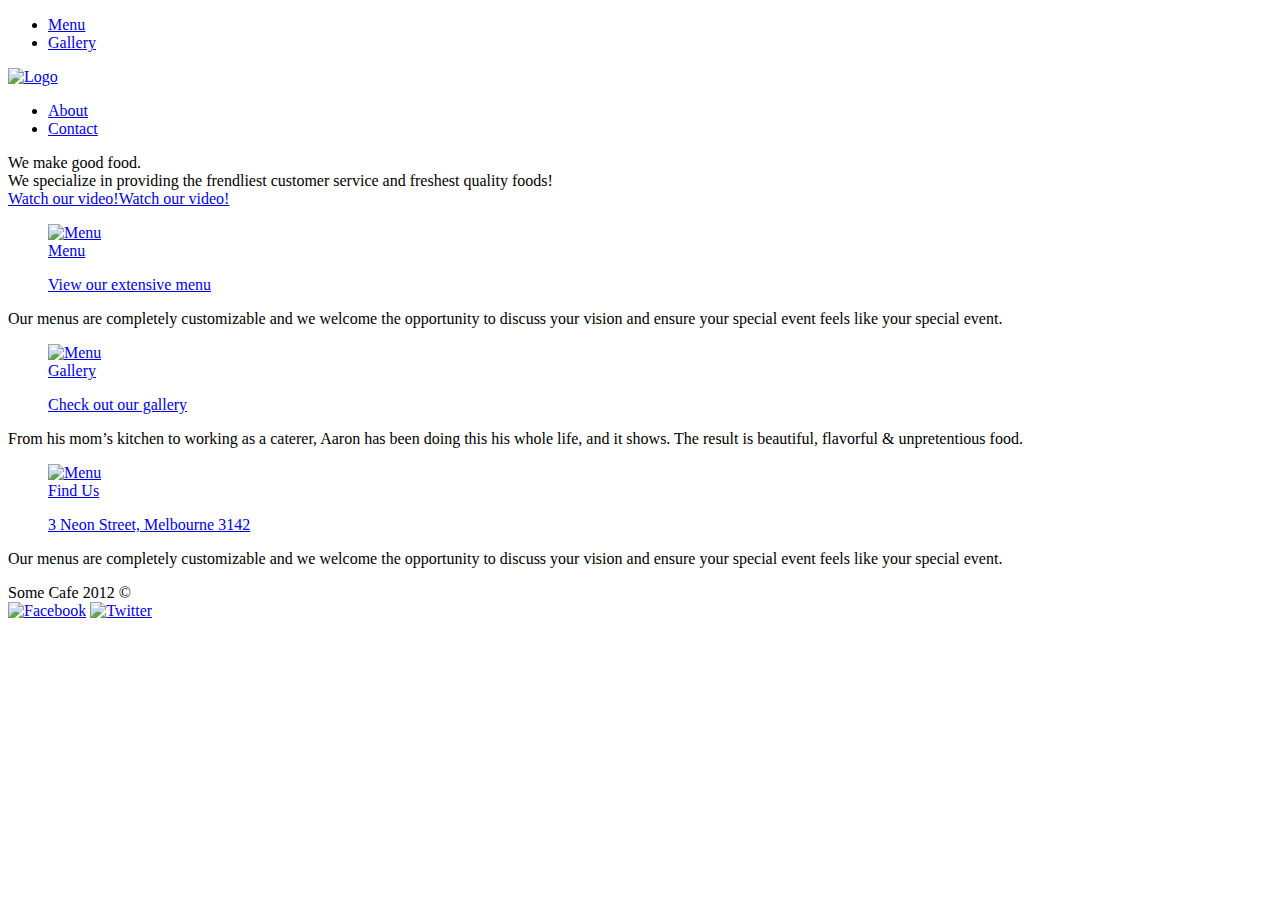
==== Article 02 - Working with Media and Geolocation in HTML5/index.html @ 377db278 "Working with Media and Geolocation in HTML5" ====
<!DOCTYPE html>

<head>

<!--

Template carefully designed and coded by Neon Three.

<a rel="license" href="http://creativecommons.org/licenses/by/3.0/"><img alt="Creative Commons Licence" style="border-width:0" src="http://i.creativecommons.org/l/by/3.0/88x31.png" /></a><br /><span xmlns:dct="http://purl.org/dc/terms/" href="http://purl.org/dc/dcmitype/InteractiveResource" property="dct:title" rel="dct:type">HTML5 Article #1</span> by <a xmlns:cc="http://creativecommons.org/ns#" href="http://www.neonthree.com" property="cc:attributionName" rel="cc:attributionURL">Neon Three</a> is licensed under a <a rel="license" href="http://creativecommons.org/licenses/by/3.0/">Creative Commons Attribution 3.0 Unported License</a>.<br />Based on a work at <a xmlns:dct="http://purl.org/dc/terms/" href="https://github.com/NeonThree/html5" rel="dct:source">github.com</a>.
 
-->

<title>Some Cafe</title>

<meta http-equiv="content-type" content="text/html; charset=UTF-8" />

<script src="js/html5shiv.js"></script>

<link href="css/style.css" rel="stylesheet" type="text/css" media="screen">

</head>

<body>

<header>

	<nav>
        
		<ul>
        
			<li><a href="pages/menu.html">Menu</a></li>
  			<li><a href="pages/gallery.html">Gallery</a></li>
                            
		</ul>
            
		<section id="logo">
            
     		<a href="index.html"><img src="images/logo.jpg" width="300" height="90" alt="Logo"></a>
            
		</section>
            
		<ul id="navtwo">
        
			
            <li><a href="#">About</a></li>
			<li><a href="pages/contact.html">Contact</a></li>
                            
		</ul>
        
	</nav>

</header>

<section id="feature">

<section id="container">
    	
<section id="headline">

	We make good food.
    
</section>

<section id="tagline">
    
	We specialize in providing the frendliest customer service and freshest quality foods!
    
</section>

<a href="pages/video.html" class="button">Watch our video!<span>Watch our video!</span></a>
    
<section id="menu">

	<figure><a href="pages/menu.html"><img src="images/menu.jpg" alt="Menu" width="290" height="140"></a><figcaption><a href="pages/menu.html">Menu<p>View our extensive menu</p></a></figcaption></figure>
    
    

	<p>Our menus are completely customizable and we welcome the opportunity to discuss your vision and ensure your special event feels like your special event.</p>
                
</section>
    
<section id="gallery">
                
	<figure><a href="pages/gallery.html"><img src="images/gallery.jpg" alt="Menu" width="290" height="140"></a><figcaption><a href="pages/gallery.html">Gallery<p>Check out our gallery</p></a></figcaption></figure>
    
    

	<p>From his mom’s kitchen to working as a caterer, Aaron has been doing this his whole life, and it shows. The result is beautiful, flavorful & unpretentious food.</p>
                
</section>
    
<section id="findus">

	<figure><a href="pages/contact.html"><img src="images/findus.jpg" alt="Menu" width="290" height="140"></a><figcaption><a href="pages/contact.html">Find Us<p>3 Neon Street, Melbourne 3142</p></a></figcaption></figure>
                
	<p>Our menus are completely customizable and we welcome the opportunity to discuss your vision and ensure your special event feels like your special event.</p>

</section>

</section>

</section>

<footer>

	<section id="footercontainer">

        Some Cafe 2012 &copy;
            
        <section id="social">
                
            <a href="http://www.facebook.com/" target="_blank"><img src="images/facebook.png" width="40" height="40" alt="Facebook"></a>
            <a href="http://www.twitter.com/" target="_blank"><img src="images/twitter.png" width="40" height="40" alt="Twitter"></a>
                
        </section>
        
	</section>

</footer>

<link href='http://fonts.googleapis.com/css?family=Pacifico' rel='stylesheet' type='text/css'>

</body>

</html>
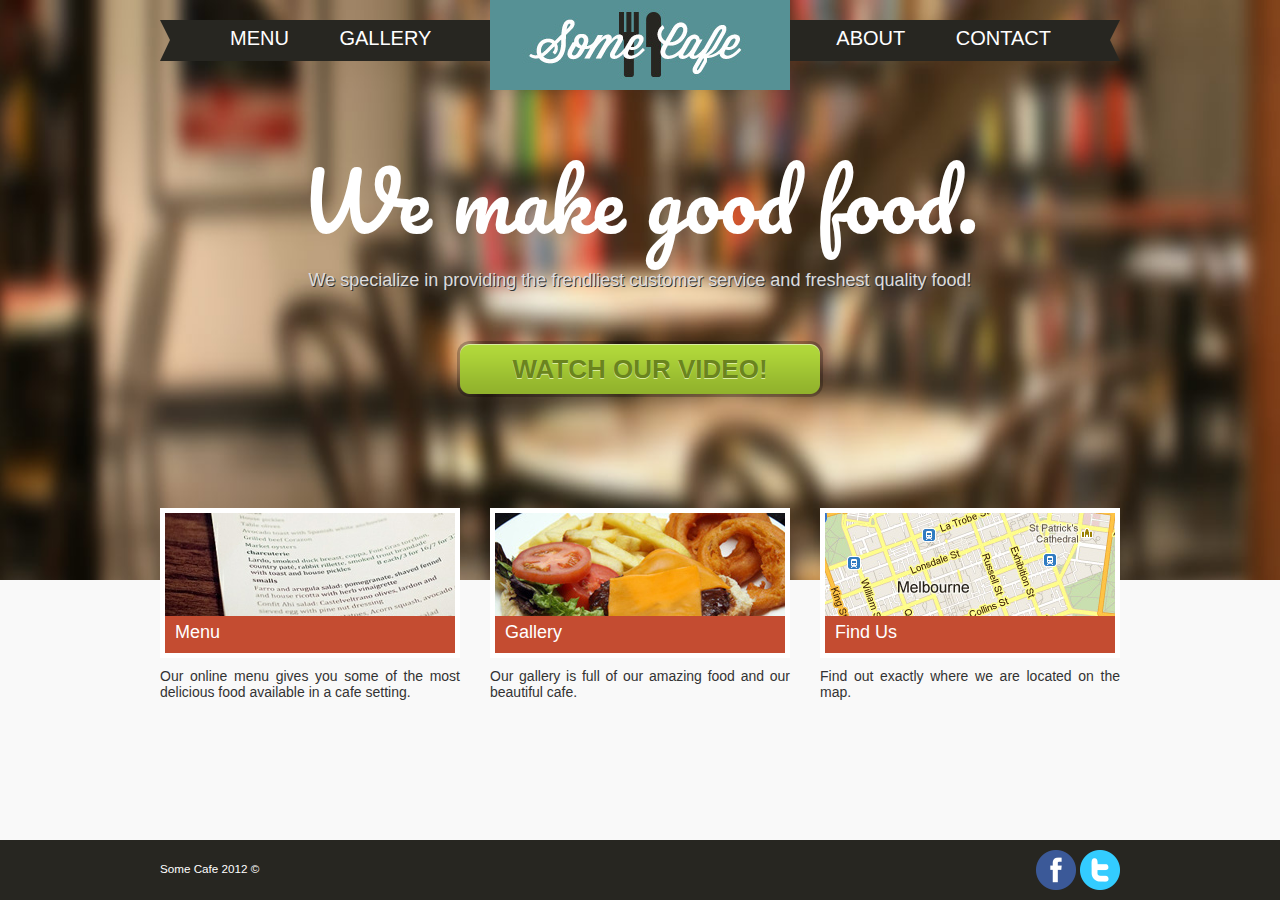
==== commit b947c748: "Replaced lorem ipsum with real text" ====
--- a/Article 02 - Working with Media and Geolocation in HTML5/index.html
+++ b/Article 02 - Working with Media and Geolocation in HTML5/index.html
@@ -21,8 +21,6 @@
 </head>
 
 <body>
-
-<header>
 
 	<nav>
         
@@ -40,72 +38,61 @@
 		</section>
             
 		<ul id="navtwo">
-        
 			
-            <li><a href="#">About</a></li>
+            <li><a href="pages/about.html">About</a></li>
 			<li><a href="pages/contact.html">Contact</a></li>
                             
 		</ul>
         
 	</nav>
 
-</header>
-
-<section id="feature">
-
-<section id="container">
-    	
-<section id="headline">
-
-	We make good food.
-    
-</section>
-
-<section id="tagline">
-    
-	We specialize in providing the frendliest customer service and freshest quality foods!
-    
-</section>
-
-<a href="pages/video.html" class="button">Watch our video!<span>Watch our video!</span></a>
-    
-<section id="menu">
+
+    <hgroup>
+    
+        <h1>We make good food.</h1>
+    
+        <h2>We specialize in providing the frendliest customer service and freshest quality food!</h2>
+        
+    </hgroup>
+    
+    <a href="#inline1" class="fancybox" id="videobutton"  title="Popcorn!">Watch our video!<span>Watch our video!</span></a>
+    
+    <div id="inline1" style="width:100%;height:100%;display: none;">
+		<iframe width="640" height="360" name="vidly-frame"
+src= "http://s.vid.ly/embeded.html?link=9i6q1o&new=1&autoplay=false">
+<a target="_blank" href="http://vid.ly/9i6q1o">
+<img src="http://vid.ly/9i6q1o/poster"/></a></iframe>
+	</div>
+
+<article id="menu">
 
 	<figure><a href="pages/menu.html"><img src="images/menu.jpg" alt="Menu" width="290" height="140"></a><figcaption><a href="pages/menu.html">Menu<p>View our extensive menu</p></a></figcaption></figure>
-    
-    
-
-	<p>Our menus are completely customizable and we welcome the opportunity to discuss your vision and ensure your special event feels like your special event.</p>
-                
-</section>
-    
-<section id="gallery">
+
+	<p>Our online menu gives you some of the most delicious food available in a cafe setting.</p>
+                
+</article>
+    
+<article id="gallery">
                 
 	<figure><a href="pages/gallery.html"><img src="images/gallery.jpg" alt="Menu" width="290" height="140"></a><figcaption><a href="pages/gallery.html">Gallery<p>Check out our gallery</p></a></figcaption></figure>
-    
-    
-
-	<p>From his mom’s kitchen to working as a caterer, Aaron has been doing this his whole life, and it shows. The result is beautiful, flavorful & unpretentious food.</p>
-                
-</section>
-    
-<section id="findus">
+
+	<p>Our gallery is full of our amazing food and our beautiful cafe.</p>
+                
+</article>
+    
+<article id="findus">
 
 	<figure><a href="pages/contact.html"><img src="images/findus.jpg" alt="Menu" width="290" height="140"></a><figcaption><a href="pages/contact.html">Find Us<p>3 Neon Street, Melbourne 3142</p></a></figcaption></figure>
                 
-	<p>Our menus are completely customizable and we welcome the opportunity to discuss your vision and ensure your special event feels like your special event.</p>
-
-</section>
-
-</section>
-
-</section>
+	<p>Find out exactly where we are located on the map.</p>
+
+</article>
 
 <footer>
 
 	<section id="footercontainer">
 
-        Some Cafe 2012 &copy;
+        <small>Some Cafe 2012 &copy;</small>
             
         <section id="social">
                 
@@ -120,6 +107,188 @@
 
 <link href='http://fonts.googleapis.com/css?family=Pacifico' rel='stylesheet' type='text/css'>
 
+<script type="text/javascript" src="js/jquery-1.7.2.min.js"></script>
+
+	<!-- Add fancyBox main JS and CSS files -->
+	<script type="text/javascript" src="js/jquery.fancybox.js?v=2.0.6"></script>
+	<link rel="stylesheet" type="text/css" href="css/jquery.fancybox.css?v=2.0.6" media="screen" />
+
+	<script type="text/javascript">
+		$(document).ready(function() {
+			/*
+			 *  Simple image gallery. Uses default settings
+			 */
+
+			$('.fancybox').fancybox();
+
+			/*
+			 *  Different effects
+			 */
+
+			// Change title type, overlay opening speed and opacity
+			$(".fancybox-effects-a").fancybox({
+				helpers: {
+					title : {
+						type : 'outside'
+					},
+					overlay : {
+						speedIn : 500,
+						opacity : 0.95
+					}
+				}
+			});
+
+			// Disable opening and closing animations, change title type
+			$(".fancybox-effects-b").fancybox({
+				openEffect  : 'none',
+				closeEffect	: 'none',
+
+				helpers : {
+					title : {
+						type : 'over'
+					}
+				}
+			});
+
+			// Set custom style, close if clicked, change title type and overlay color
+			$(".fancybox-effects-c").fancybox({
+				wrapCSS    : 'fancybox-custom',
+				closeClick : true,
+
+				helpers : {
+					title : {
+						type : 'inside'
+					},
+					overlay : {
+						css : {
+							'background-color' : '#eee'
+						}
+					}
+				}
+			});
+
+			// Remove padding, set opening and closing animations, close if clicked and disable overlay
+			$(".fancybox-effects-d").fancybox({
+				padding: 0,
+
+				openEffect : 'elastic',
+				openSpeed  : 150,
+
+				closeEffect : 'elastic',
+				closeSpeed  : 150,
+
+				closeClick : true,
+
+				helpers : {
+					overlay : null
+				}
+			});
+
+			/*
+			 *  Button helper. Disable animations, hide close button, change title type and content
+			 */
+
+			$('.fancybox-buttons').fancybox({
+				openEffect  : 'none',
+				closeEffect : 'none',
+
+				prevEffect : 'none',
+				nextEffect : 'none',
+
+				closeBtn  : false,
+
+				helpers : {
+					title : {
+						type : 'inside'
+					},
+					buttons	: {}
+				},
+
+				afterLoad : function() {
+					this.title = 'Image ' + (this.index + 1) + ' of ' + this.group.length + (this.title ? ' - ' + this.title : '');
+				}
+			});
+
+
+			/*
+			 *  Thumbnail helper. Disable animations, hide close button, arrows and slide to next gallery item if clicked
+			 */
+
+			$('.fancybox-thumbs').fancybox({
+				prevEffect : 'none',
+				nextEffect : 'none',
+
+				closeBtn  : false,
+				arrows    : false,
+				nextClick : true,
+
+				helpers : {
+					thumbs : {
+						width  : 50,
+						height : 50
+					}
+				}
+			});
+
+			/*
+			 *  Media helper. Group items, disable animations, hide arrows, enable media and button helpers.
+			*/
+			$('.fancybox-media')
+				.attr('rel', 'media-gallery')
+				.fancybox({
+					openEffect : 'none',
+					closeEffect : 'none',
+					prevEffect : 'none',
+					nextEffect : 'none',
+
+					arrows : false,
+					helpers : {
+						media : {},
+						buttons : {}
+					}
+				});
+
+			/*
+			 *  Open manually
+			 */
+
+			$("#fancybox-manual-a").click(function() {
+				$.fancybox.open('1_b.jpg');
+			});
+
+			$("#fancybox-manual-b").click(function() {
+				$.fancybox.open({
+					href : 'iframe.html',
+					type : 'iframe',
+					padding : 0
+				});
+			});
+
+			$("#fancybox-manual-c").click(function() {
+				$.fancybox.open([
+					{
+						href : '1_b.jpg',
+						title : 'My title'
+					}, {
+						href : '2_b.jpg',
+						title : '2nd title'
+					}, {
+						href : '3_b.jpg'
+					}
+				], {
+					helpers : {
+						thumbs : {
+							width: 75,
+							height: 50
+						}
+					}
+				});
+			});
+
+
+		});
+	</script>
+
 </body>
 
 </html>--- a/Article 02 - Working with Media and Geolocation in HTML5/css/style.css
+++ b/Article 02 - Working with Media and Geolocation in HTML5/css/style.css
@@ -0,0 +1,426 @@
+* { 
+	margin: 0; 
+	padding: 0; 
+	outline: 0; 
+}
+
+html { 
+	background-image:url(../images/background.jpg);
+	background-repeat:no-repeat;
+	background-position:top center;
+	background-size:100% 580px;
+	background-color: #f9f9f9;
+}
+
+body {
+	margin: 0 auto;
+	font-family: Verdana, Geneva, sans-serif;
+	color: #333333; 
+	font-size:14px;
+	width:960px;
+}
+
+
+a img {
+	border: none;
+}
+
+a { 
+	text-decoration: none;
+	color:#569195;
+}
+
+a:hover { 
+	text-decoration: none;
+	color:#c44c31;
+}
+
+a:active { 
+	text-decoration: none; 
+	color:#569195;
+}
+
+header {
+	height:500px;
+	width:100%;
+}
+
+nav { 
+	font-size: 20px;
+	width:100%;
+	height:80px;
+	margin: 0 auto;
+	background-image:url(../images/navigationBackground.png);
+	background-repeat:no-repeat;
+	background-position: 0% 50%;
+	margin-bottom:50px;
+}
+
+nav ul { 
+	float:left;
+	padding-top:27px;
+	text-transform:uppercase;
+	margin-left:30px;
+}
+
+nav ul li { 
+	display: inline;
+	margin-right: 5px;
+	margin-left:40px;
+}
+
+#navtwo {
+	margin-left:360px;
+}
+
+nav li a:hover, nav li.active a {
+	color: #569195;
+}
+
+nav li a { 
+	color:#fff;
+}
+
+#feature {
+	width:100%;
+	height:500px;
+	
+}
+
+h1 {
+	font-size:80px;
+	font-family: 'Pacifico', cursive;
+	font-weight:100;
+	width:100%;
+	text-align:center;
+	float:left;
+	color:#fff;
+}
+
+#container {
+	width:960px;
+	margin: 0 auto;
+	padding-top:40px;
+	margin-bottom:90px;
+}
+
+#videocontainer {
+	margin-left:37px;
+	border:none;
+}
+
+#logo {
+	height:90px;
+	width:300px;
+	margin: 0 auto;
+	position:absolute;
+	top:0;
+	margin-left:330px;
+	z-index:1;
+}
+
+#menu {
+	width:300px;
+	height:auto;
+	float:left;
+	text-align:justify;
+	margin-top:111px;
+	margin-bottom:50px;
+}
+
+#gallery {
+	width:300px;
+	height:auto;
+	float:left;
+	text-align:justify;
+	margin-left:30px;
+	margin-right:30px;
+	margin-top:111px;
+	margin-bottom:50px;
+}
+
+#findus {
+	width:300px;
+	height:auto;
+	float:left;
+	text-align:justify;
+	margin-top:111px;
+	margin-bottom:50px;
+}
+
+figcaption a {
+	position: absolute; 
+	width:284px;
+	background-color:#c44c31;
+	height:28px;
+	color:#FFF;
+	padding:6px;
+	padding-left:10px;
+	margin-top:-40px;
+	display: block;
+	font-size:18px;
+	overflow: hidden;
+}
+
+figcaption p {
+	font-size:14px;
+	color:#272621;	
+}
+
+article p {
+	margin-bottom:50px;f
+}
+
+figcaption a:hover {
+	position: absolute; 
+	width:284px;
+	background-color:#c44c31;
+	height:65px;
+	color:#FFF;
+	padding:6px;
+	padding-left:10px;
+	margin-top:-77px;
+	display: block;
+	font-size:18px;
+}
+
+figure { 
+	display: block; 
+	position: relative; 
+ 	overflow: hidden; 
+  	border-style:solid;
+	border-width:5px;
+	border-color:#FFF;
+	height:140px;
+	width:290px;
+}
+
+article p {
+	margin-top:10px;
+}
+
+#videobutton {
+	display: inline-block;
+	position: relative;
+	width: 366px;
+	height: 43px;
+	background: url(../images/button.png) no-repeat;
+	font-family: Arial, Helvetica, sans-serif;
+	font-weight:bold;
+	text-align:center;
+	padding-top:13px;
+	font-size:26px;
+	color:#6a841e;
+	text-transform:uppercase;
+	text-shadow: 0px 1px 0px #daed9f;
+	margin-top:50px;
+	margin-left:297px;
+}
+
+#videobutton span {
+	position: absolute;
+	top: 0; left: 0; bottom: 0; right: 0;
+	background: url(../images/button.png) no-repeat;
+	background-position: 0 -56px;
+	opacity: 0;
+	text-align:center;
+	padding-top:13px;
+	font-size:26px;
+	color:#fff;
+	text-transform:uppercase;
+	text-shadow: 0px -1px 0px #627a1c;
+	/* Button fade animation
+	-webkit-transition: opacity 0.5s;
+	-moz-transition:    opacity 0.5s;
+	-o-transition:      opacity 0.5s;
+	*/
+}
+
+#videobutton:hover span {
+	opacity: 1;
+}
+
+footer {
+   position:fixed;
+   left:0px;
+   bottom:0px;
+   height:60px;
+   width:100%;
+   background:#272621;
+   color:#FFF;
+}
+
+#footercontainer {
+	width:960px;
+	margin: 0 auto;
+	padding:20px;
+}
+
+#social {
+	float:right;
+	margin-top:-10px;
+}
+
+.pikachoose {
+	width: 960px; 
+	margin: 0 auto;
+	height:auto;
+	margin-top:100px;
+}
+
+.pika-stage {
+	height: 400px;
+	position: relative;
+}
+	
+.pika-stage .main-image {
+	position: absolute;
+	top: 0px;
+	left: 0px;
+}
+
+.pika-stage .pika-aniwrap{
+	position: absolute;
+	top: 0px;
+	left: 0px;
+}
+
+.pika-stage .pika-ani {
+	position:relative;
+	display: none;
+	z-index:2;
+	margin:0 auto;
+}
+
+.pika-stage img {
+	border:0;
+	height:100%;
+}
+
+.pika-stage .caption {
+	position: absolute;
+	background-color:#569195;
+	font-size:12px;
+	color: #FFF; 
+	bottom: 0px; 
+	height:20px;
+	width:940px;
+	text-align:left;
+	padding:10px;
+}
+
+.pika-stage .caption p {
+	padding: 0; 
+	margin: 0; 
+	line-height: 14px;
+}
+
+.pika-imgnav a {
+	position: absolute;
+	text-indent: -5000px;
+	display: block;
+	z-index:3;
+	cursor:pointer;
+}
+
+.pika-textnav {
+	display:none;
+}
+	
+.pika-thumbs {
+	padding: 0;
+}
+
+.pika-thumbs li{
+	width: 148px; 
+	height:148px;
+}
+
+.pika-thumbs li {
+	float: left;
+	list-style-type: none;
+	cursor: pointer;
+	margin:10px 0px 0px 10px;
+}
+
+.pika-thumbs li .clip {
+	position:relative;
+	height:100%;
+	overflow: hidden;
+}
+
+.pika-counter{
+	position: absolute;
+	right:10px;
+	background:rgba(0,0,0,0.5);
+	font-size:12px;
+	color: #FFF; 
+	top: 10px;
+	padding:10px;
+	border-radius:5px; 
+}
+
+h2 {
+	font-size:18px;
+	height:auto;
+	width:100%;
+	text-align:center;
+	float:left;
+	color:#dcdcdc;
+	text-shadow: 1px 1px #333;
+	font-weight:100;
+}
+
+h3 {
+	font-size:34px;
+	font-family: 'Pacifico', cursive;
+	font-weight:100;
+	color:#569195;
+	margin-top:30px;
+	margin-bottom:10px;
+}
+
+#googlemap {
+	float:left;
+	border:none;
+	margin-left:42px;
+}
+
+#video {
+	z-index:0;
+	margin-left:37px;
+}
+
+#menulist {
+	background-color: #f9f9f9;
+	padding:30px;
+	margin-bottom:60px;
+}
+
+#menulist li {
+	margin-bottom:10px;
+}
+
+#menulist ul {
+	list-style-type: none;
+}
+
+#menulist span {
+	color:#569195;
+	float:right;
+}
+
+#contactinfo {
+	width:100%;
+	text-align:center;
+	float:left;
+	margin-top:60px;
+}
+
+#about {
+	background-color: #f9f9f9;
+	padding:30px;
+	margin-bottom:60px;
+	text-align:justify;
+	min-height:400px;
+}